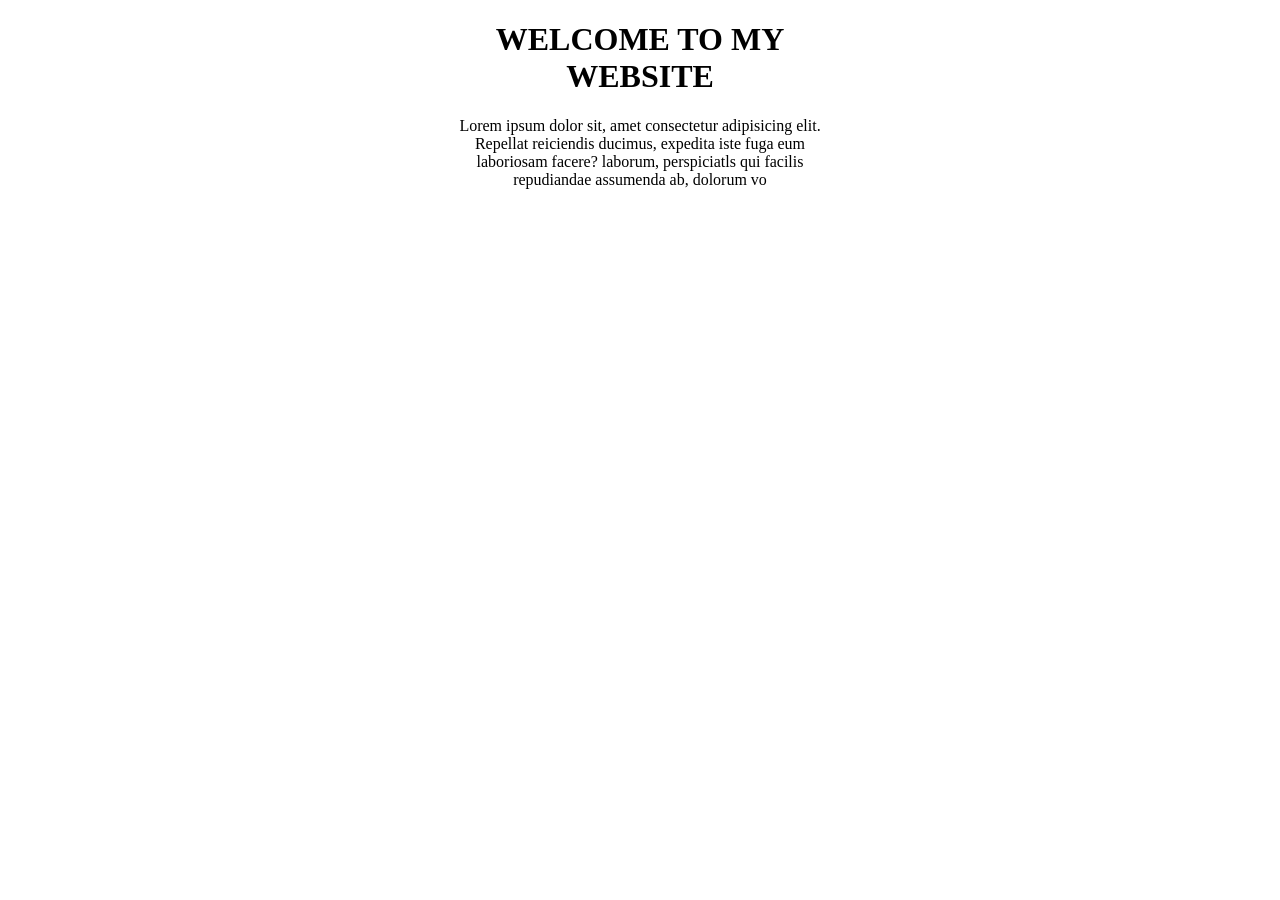
==== index.html @ 292fc3fc "Initial commit" ====
<!DOCTYPE html>
<html lang="en">
<head>
    <meta charset="UTF-8">
    <meta http-equiv="X-UA-Compatible" content="IE=edge">
    <meta name="viewport" content="width=device-width, initial-scale=1.0">
    <title>Document</title>
    <link rel="stylesheet" href="style.css">
</head>
<body>
    <div class="container">
        <h1>WELCOME TO MY WEBSITE</h1>
        <p>Lorem ipsum dolor sit, amet consectetur adipisicing elit. 
            Repellat reiciendis ducimus, expedita iste fuga eum laboriosam facere? 
            laborum, perspiciatls qui facilis repudiandae assumenda ab, dolorum vo
        </p>
    </div>
</body>
</html>
---- style.css ----
.container {
    margin-left: auto;
    margin-right: auto;
    width: 400px;
    text-align: center;
}
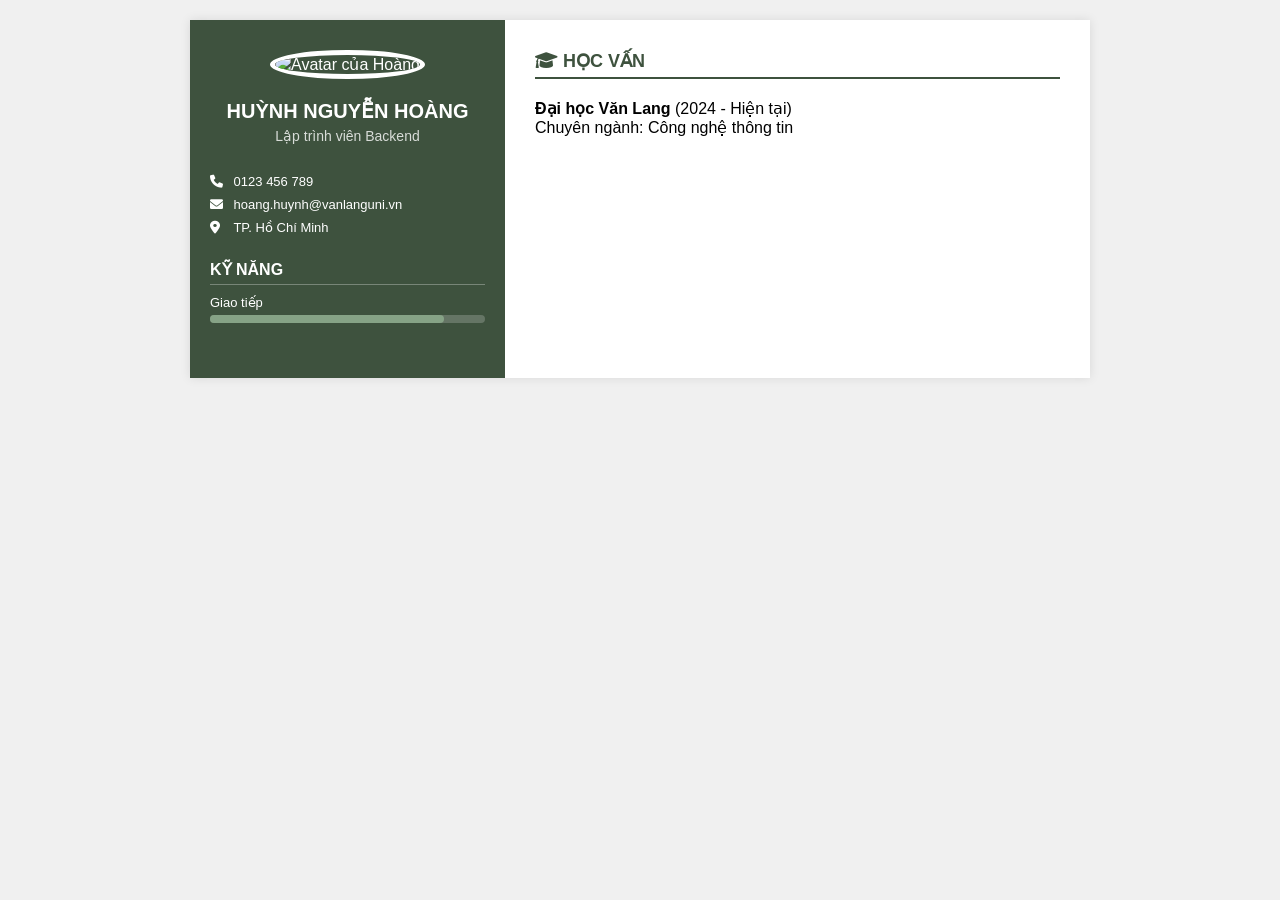
==== commit f2102735: "Update index.html" ====
--- a/index.html
+++ b/index.html
@@ -1,19 +1,44 @@
 <!DOCTYPE html>
-<html lang="en">
+<html lang="vi">
 <head>
     <meta charset="UTF-8">
-    <meta http-equiv="X-UA-Compatible" content="IE=edge">
     <meta name="viewport" content="width=device-width, initial-scale=1.0">
-    <title>Document</title>
-    <link rel="stylesheet" href="style.css">
+    <title>CV - Huỳnh Nguyễn Hoàng</title>
+    <link rel="stylesheet" href="cv.css">
+    <link rel="stylesheet" href="https://cdnjs.cloudflare.com/ajax/libs/font-awesome/6.0.0/css/all.min.css">
 </head>
 <body>
-    <div class="container">
-        <h1>WELCOME TO MY WEBSITE</h1>
-        <p>Lorem ipsum dolor sit, amet consectetur adipisicing elit. 
-            Repellat reiciendis ducimus, expedita iste fuga eum laboriosam facere? 
-            laborum, perspiciatls qui facilis repudiandae assumenda ab, dolorum vo
-        </p>
+    <div class="cv-container">
+        <div class="left-column">
+            <div class="profile-header">
+                <div class="avatar">
+                    <img src="avatar.jpg" alt="Avatar của Hoàng">
+                </div>
+                <h1 class="name">HUỲNH NGUYỄN HOÀNG</h1>
+                <p class="job-title">Lập trình viên Backend</p>
+            </div>
+            <div class="sidebar-section">
+                <div class="contact-item"><i class="fas fa-phone"></i> 0123 456 789</div>
+                <div class="contact-item"><i class="fas fa-envelope"></i> hoang.huynh@vanlanguni.vn</div>
+                <div class="contact-item"><i class="fas fa-map-marker-alt"></i> TP. Hồ Chí Minh</div>
+            </div>
+            <div class="sidebar-section">
+                <h3>KỸ NĂNG</h3>
+                <div class="skill-bar">
+                    <span>Giao tiếp</span>
+                    <div class="progress"><div class="fill" style="width: 85%;"></div></div>
+                </div>
+            </div>
+        </div>
+        <div class="right-column">
+            <div class="main-section">
+                <h2 class="section-title"><i class="fas fa-graduation-cap"></i> HỌC VẤN</h2>
+                <div class="experience-item">
+                    <strong>Đại học Văn Lang</strong> (2024 - Hiện tại)
+                    <p>Chuyên ngành: Công nghệ thông tin</p>
+                </div>
+            </div>
+        </div>
     </div>
 </body>
-</html>+</html>
--- a/cv.css
+++ b/cv.css
@@ -0,0 +1,84 @@
+* {
+    box-sizing: border-box;
+    margin: 0;
+    padding: 0;
+    font-family: 'Segoe UI', Tahoma, Geneva, Verdana, sans-serif;
+}
+
+body {
+    background-color: #f0f0f0;
+    padding: 20px;
+}
+
+.cv-container {
+    max-width: 900px;
+    margin: 0 auto;
+    background-color: #fff;
+    display: flex;
+    box-shadow: 0 0 10px rgba(0,0,0,0.1);
+}
+
+/* Cột trái */
+.left-column {
+    width: 35%;
+    background-color: #3e523e; /* Màu xanh đậm giống mẫu */
+    color: white;
+    padding: 30px 20px;
+}
+
+.avatar img {
+    width: 150px;
+    height: 150px;
+    border-radius: 50%;
+    border: 5px solid #fff;
+    margin-bottom: 20px;
+}
+
+.profile-header {
+    text-align: center;
+    margin-bottom: 30px;
+}
+
+.name { font-size: 20px; margin-bottom: 5px; }
+.job-title { font-size: 14px; opacity: 0.8; }
+
+.sidebar-section { margin-bottom: 25px; }
+.sidebar-section h3 {
+    border-bottom: 1px solid rgba(255,255,255,0.3);
+    padding-bottom: 5px;
+    margin-bottom: 10px;
+    font-size: 16px;
+}
+
+.contact-item { margin-bottom: 8px; font-size: 13px; }
+.contact-item i { width: 20px; }
+
+.skill-bar { margin-bottom: 10px; font-size: 13px; }
+.progress { 
+    background: rgba(255,255,255,0.2); 
+    height: 8px; 
+    border-radius: 5px; 
+    margin-top: 5px; 
+}
+.fill { background: #86a386; height: 100%; border-radius: 5px; }
+
+/* Cột phải */
+.right-column {
+    width: 65%;
+    padding: 30px;
+}
+
+.section-title {
+    color: #3e523e;
+    border-bottom: 2px solid #3e523e;
+    padding-bottom: 5px;
+    margin-bottom: 20px;
+    font-size: 18px;
+}
+
+.experience-item { margin-bottom: 20px; }
+.item-header { display: flex; justify-content: space-between; margin-bottom: 5px; }
+.date { font-size: 13px; color: #666; }
+.sub-title { font-style: italic; color: #444; margin-bottom: 5px; }
+
+ul { margin-left: 20px; font-size: 14px; line-height: 1.6; color: #333; }
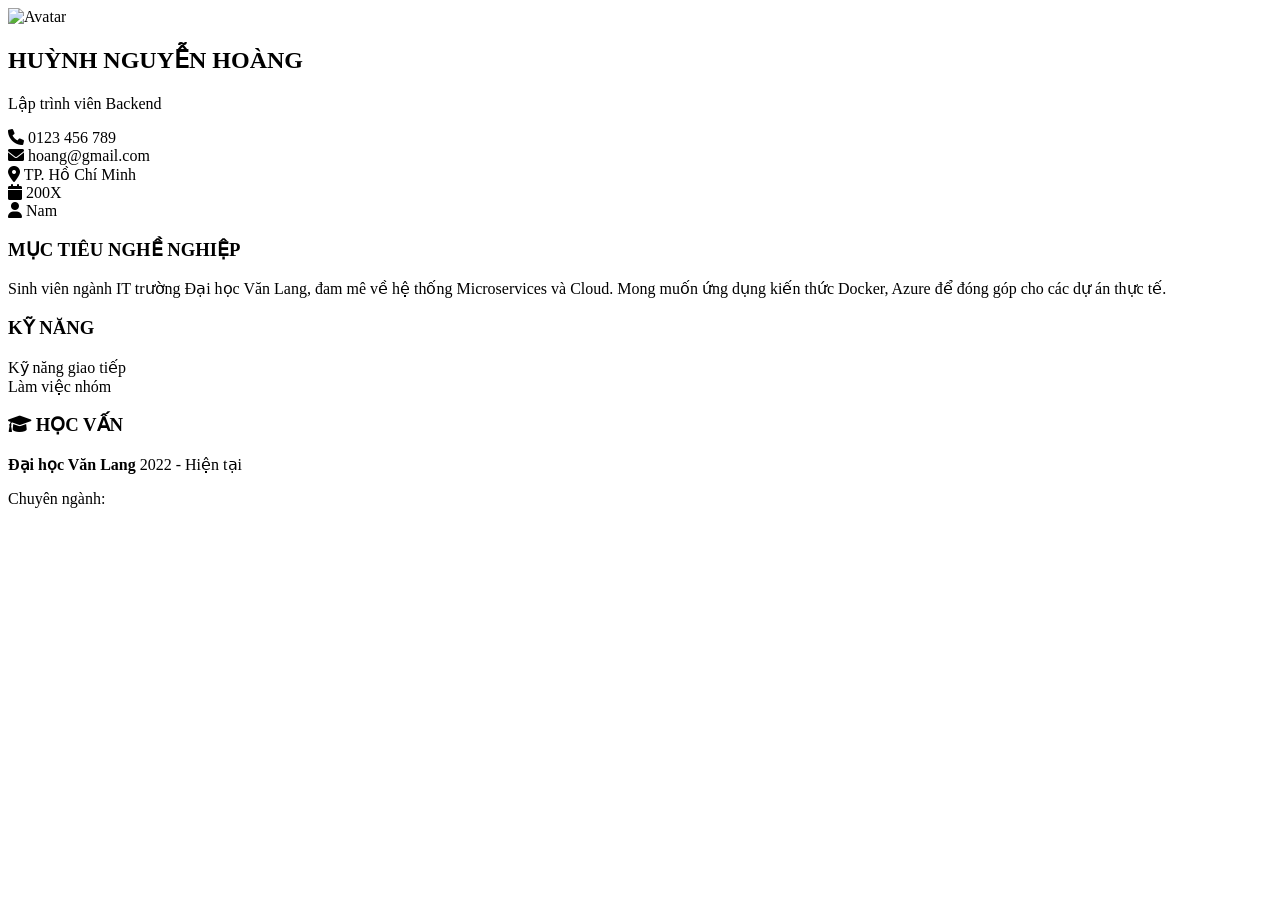
==== commit 295b95f5: "Update index.html" ====
--- a/index.html
+++ b/index.html
@@ -4,41 +4,44 @@
     <meta charset="UTF-8">
     <meta name="viewport" content="width=device-width, initial-scale=1.0">
     <title>CV - Huỳnh Nguyễn Hoàng</title>
-    <link rel="stylesheet" href="cv.css">
+    <link rel="stylesheet" href="style.css">
     <link rel="stylesheet" href="https://cdnjs.cloudflare.com/ajax/libs/font-awesome/6.0.0/css/all.min.css">
 </head>
 <body>
     <div class="cv-container">
         <div class="left-column">
-            <div class="profile-header">
-                <div class="avatar">
-                    <img src="avatar.jpg" alt="Avatar của Hoàng">
-                </div>
-                <h1 class="name">HUỲNH NGUYỄN HOÀNG</h1>
-                <p class="job-title">Lập trình viên Backend</p>
+            <div class="profile-img">
+                <img src="https://via.placeholder.com/150" alt="Avatar">
             </div>
-            <div class="sidebar-section">
+            <h2 class="name">HUỲNH NGUYỄN HOÀNG</h2>
+            <p class="title">Lập trình viên Backend</p>
+
+            <div class="contact-info">
                 <div class="contact-item"><i class="fas fa-phone"></i> 0123 456 789</div>
-                <div class="contact-item"><i class="fas fa-envelope"></i> hoang.huynh@vanlanguni.vn</div>
+                <div class="contact-item"><i class="fas fa-envelope"></i> hoang@gmail.com</div>
                 <div class="contact-item"><i class="fas fa-map-marker-alt"></i> TP. Hồ Chí Minh</div>
+                <div class="contact-item"><i class="fas fa-calendar"></i> 200X</div>
+                <div class="contact-item"><i class="fas fa-user"></i> Nam</div>
             </div>
-            <div class="sidebar-section">
+
+            <div class="section">
+                <h3>MỤC TIÊU NGHỀ NGHIỆP</h3>
+                <p>Sinh viên ngành IT trường Đại học Văn Lang, đam mê về hệ thống Microservices và Cloud. Mong muốn ứng dụng kiến thức Docker, Azure để đóng góp cho các dự án thực tế.</p>
+            </div>
+
+            <div class="section">
                 <h3>KỸ NĂNG</h3>
-                <div class="skill-bar">
-                    <span>Giao tiếp</span>
-                    <div class="progress"><div class="fill" style="width: 85%;"></div></div>
-                </div>
+                <div class="skill-item">Kỹ năng giao tiếp <div class="progress"><div class="fill" style="width: 80%;"></div></div></div>
+                <div class="skill-item">Làm việc nhóm <div class="progress"><div class="fill" style="width: 90%;"></div></div></div>
             </div>
         </div>
+
         <div class="right-column">
             <div class="main-section">
-                <h2 class="section-title"><i class="fas fa-graduation-cap"></i> HỌC VẤN</h2>
-                <div class="experience-item">
-                    <strong>Đại học Văn Lang</strong> (2024 - Hiện tại)
-                    <p>Chuyên ngành: Công nghệ thông tin</p>
-                </div>
-            </div>
-        </div>
-    </div>
-</body>
-</html>
+                <h3 class="section-title"><i class="fas fa-graduation-cap"></i> HỌC VẤN</h3>
+                <div class="content-item">
+                    <div class="item-header">
+                        <strong>Đại học Văn Lang</strong>
+                        <span>2022 - Hiện tại</span>
+                    </div>
+                    <p>Chuyên ngành:
--- a/style.css
+++ b/style.css
@@ -0,0 +1,6 @@
+.container {
+    margin-left: auto;
+    margin-right: auto;
+    width: 400px;
+    text-align: center;
+}
